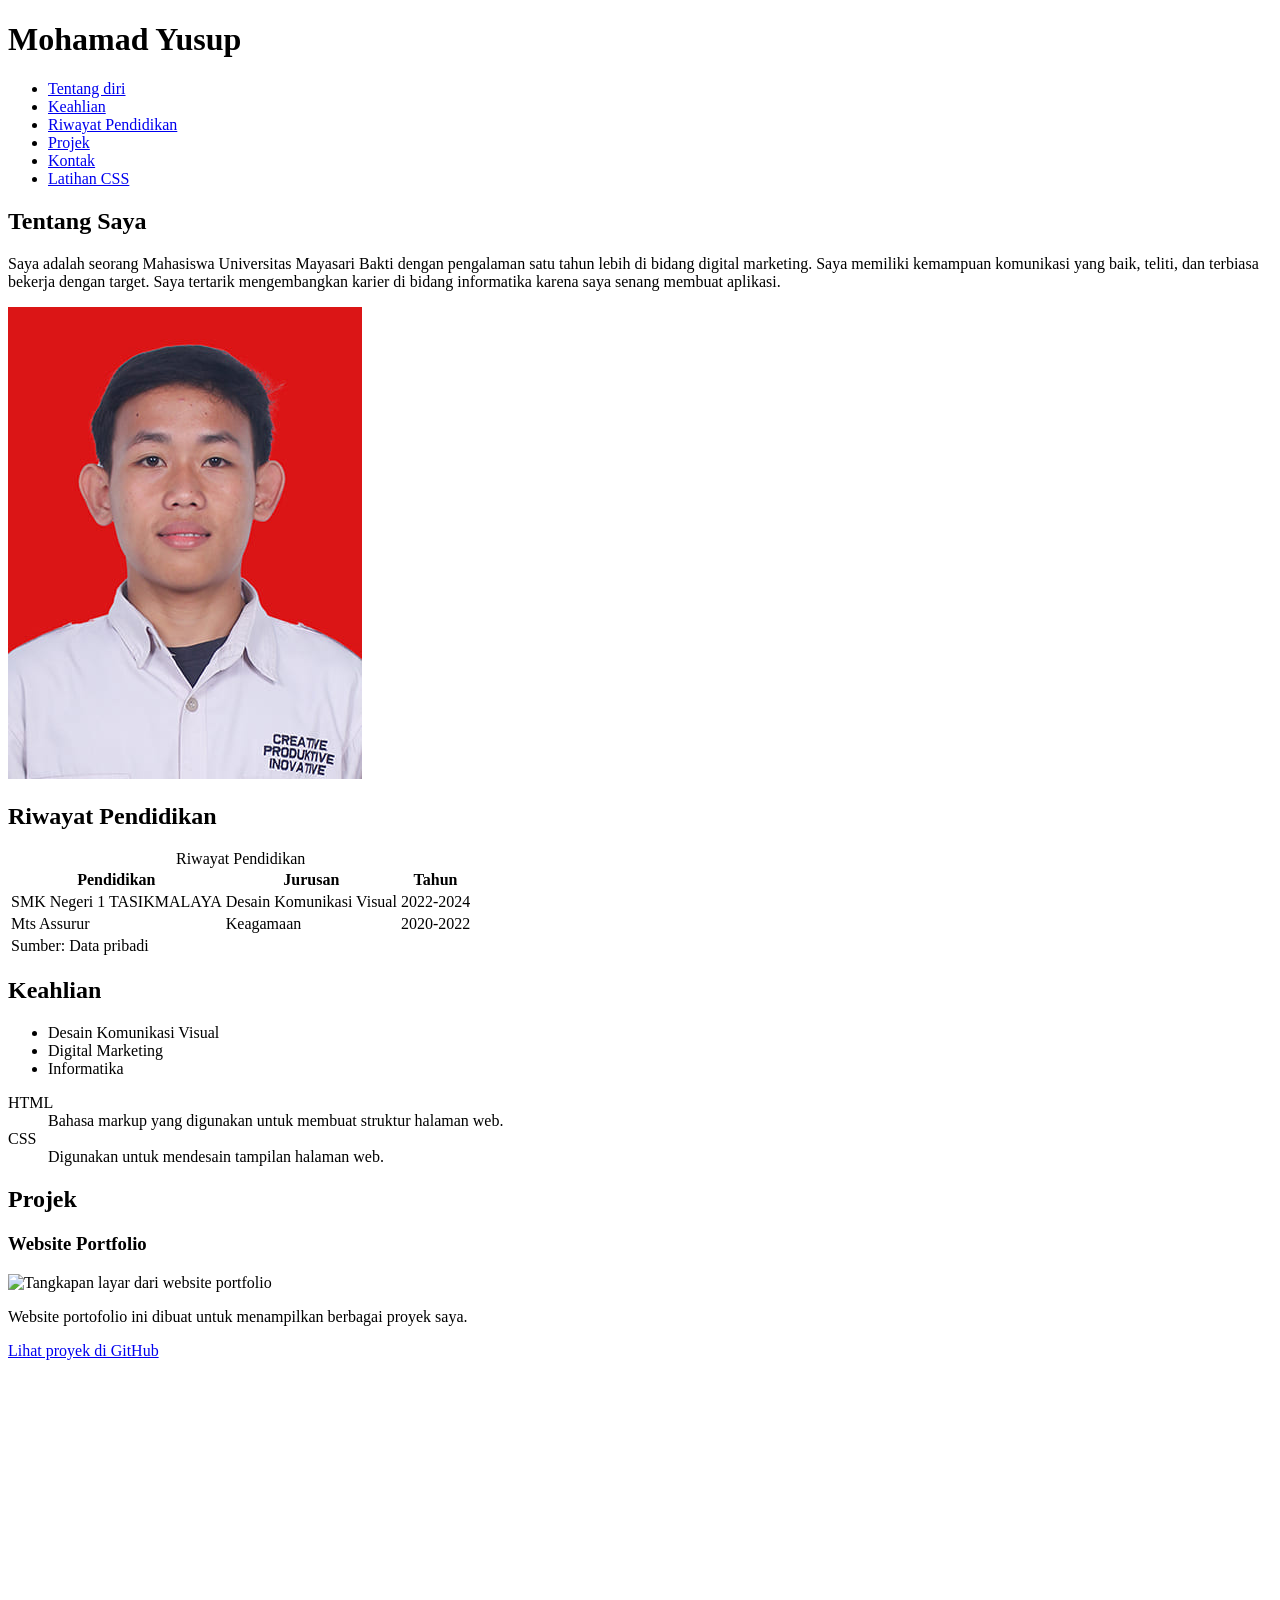
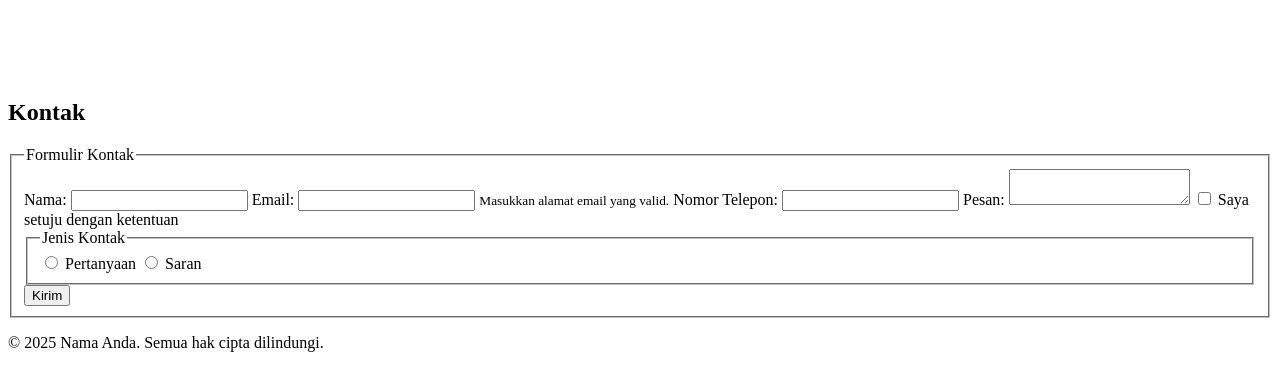
==== index.html @ a445a1a9 "Add files via upload" ====
<!DOCTYPE html>
<html lang="id">
<head>
    <meta charset="UTF-8">
    <meta name="description" content="Portofolio pribadi, contoh karya, keterampilan, dan pengalaman saya.">
    <meta name="viewport" content="width=device-width, initial-scale=1.0">
    <meta property="og:title" content="Portofolio: Nama Anda">
    <meta property="og:image" content="lokasi-foto.jpg">
    <title>Portofolio - Nama Anda</title>
     
</head>
<body>
<link rel="stylesheet" href="./CSS/style.css">
<header>
    <h1>Mohamad Yusup</h1>
    <nav>
        <ul>
            <li><a href="#about">Tentang diri</a></li>
            <li><a href="#skills">Keahlian</a></li>
            <li><a href="#education">Riwayat Pendidikan</a></li>
            <li><a href="#projects">Projek</a></li>
            <li><a href="#contact">Kontak</a></li>
            <li><a href="Lat_css.html">Latihan CSS</a></li>
        </ul>
    </nav>
</header>

<main>

    <!-- Tentang Saya -->
    <section id="about">
        <h2>Tentang Saya</h2>
        <p>Saya adalah seorang Mahasiswa Universitas Mayasari Bakti dengan pengalaman satu tahun lebih di bidang digital marketing. Saya memiliki kemampuan komunikasi yang baik, teliti, dan terbiasa bekerja dengan target. Saya tertarik mengembangkan karier di bidang informatika karena saya senang membuat aplikasi.</p>
        <img src="/17.M YUSUP (1).jpg" alt="Foto diri saya" />
    </section>

    <!-- Riwayat Pendidikan -->
    <section id="education">
        <h2>Riwayat Pendidikan</h2>
        <table>
            <caption>Riwayat Pendidikan</caption>
            <thead>
                <tr>
                    <th>Pendidikan</th>
                    <th>Jurusan</th>
                    <th>Tahun</th>
                </tr>
            </thead>
            <tbody>
                <tr>
                    <td>SMK Negeri 1 TASIKMALAYA</td>
                    <td>Desain Komunikasi Visual</td>
                    <td>2022-2024</td>
                </tr>
                <tr>
                    <td>Mts Assurur</td>
                    <td>Keagamaan</td>
                    <td>2020-2022</td>
                </tr>
            </tbody>
            <tfoot>
                <tr>
                    <td colspan="3">Sumber: Data pribadi</td>
                </tr>
            </tfoot>
        </table>
    </section>

    <!-- Keahlian -->
    <section id="skills">
        <h2>Keahlian</h2>
        <ul>
            <li>Desain Komunikasi Visual</li>
            <li>Digital Marketing</li>
            <li>Informatika</li>
        </ul>
        <dl>
            <dt>HTML</dt>
            <dd>Bahasa markup yang digunakan untuk membuat struktur halaman web.</dd>
            <dt>CSS</dt>
            <dd>Digunakan untuk mendesain tampilan halaman web.</dd>
        </dl>
    </section>

    <!-- Projek -->
    <section id="projects">
        <h2>Projek</h2>
        <article>
            <h3>Website Portfolio</h3>
            <img src="project-image.jpg" alt="Tangkapan layar dari website portfolio" />
            <p>Website portofolio ini dibuat untuk menampilkan berbagai proyek saya.</p>
            <a href="https://github.com/username/project" target="_blank">Lihat proyek di GitHub</a>
        </article>

        <iframe 
        width="560" 
        height="315" 
        src="https://www.youtube.com/embed/12wglbXOnyI"
        title="Video Tutorial 2"
        frameborder="0" 
        allow="accelerometer; autoplay; clipboard-write; encrypted-media; gyroscope; picture-in-picture; web-share"
        referrerpolicy="strict-origin-when-cross-origin"
        allowfullscreen>
    </iframe>

</article>
    </section>

    <!-- Form Kontak -->
    <section id="contact">
        <h2>Kontak</h2>
        <form action="submit_form.php" method="POST">
            <fieldset>
                <legend>Formulir Kontak</legend>
                <label for="name">Nama:</label>
                <input type="text" id="name" name="name" required minlength="3" maxlength="50" aria-label="Nama lengkap Anda">

                <label for="email">Email:</label>
                <input type="email" id="email" name="email" required aria-describedby="emailHelp">
                <small id="emailHelp">Masukkan alamat email yang valid.</small>

                <label for="phone">Nomor Telepon:</label>
                <input type="tel" id="phone" name="phone" required>

                <label for="message">Pesan:</label>
                <textarea id="message" name="message" required minlength="10" maxlength="500"></textarea>

                <label for="agree">
                    <input type="checkbox" id="agree" name="agree" required> Saya setuju dengan ketentuan
                </label>

                <fieldset>
                    <legend>Jenis Kontak</legend>
                    <label for="question">
                        <input type="radio" id="question" name="contactType" value="question" required> Pertanyaan
                    </label>
                    <label for="suggestion">
                        <input type="radio" id="suggestion" name="contactType" value="suggestion"> Saran
                    </label>
                </fieldset>

                <button type="submit">Kirim</button>
            </fieldset>
        </form>
    </section>

</main>

<footer>
    <p>&copy; 2025 Nama Anda. Semua hak cipta dilindungi.</p>
</footer>

</body>
</html>
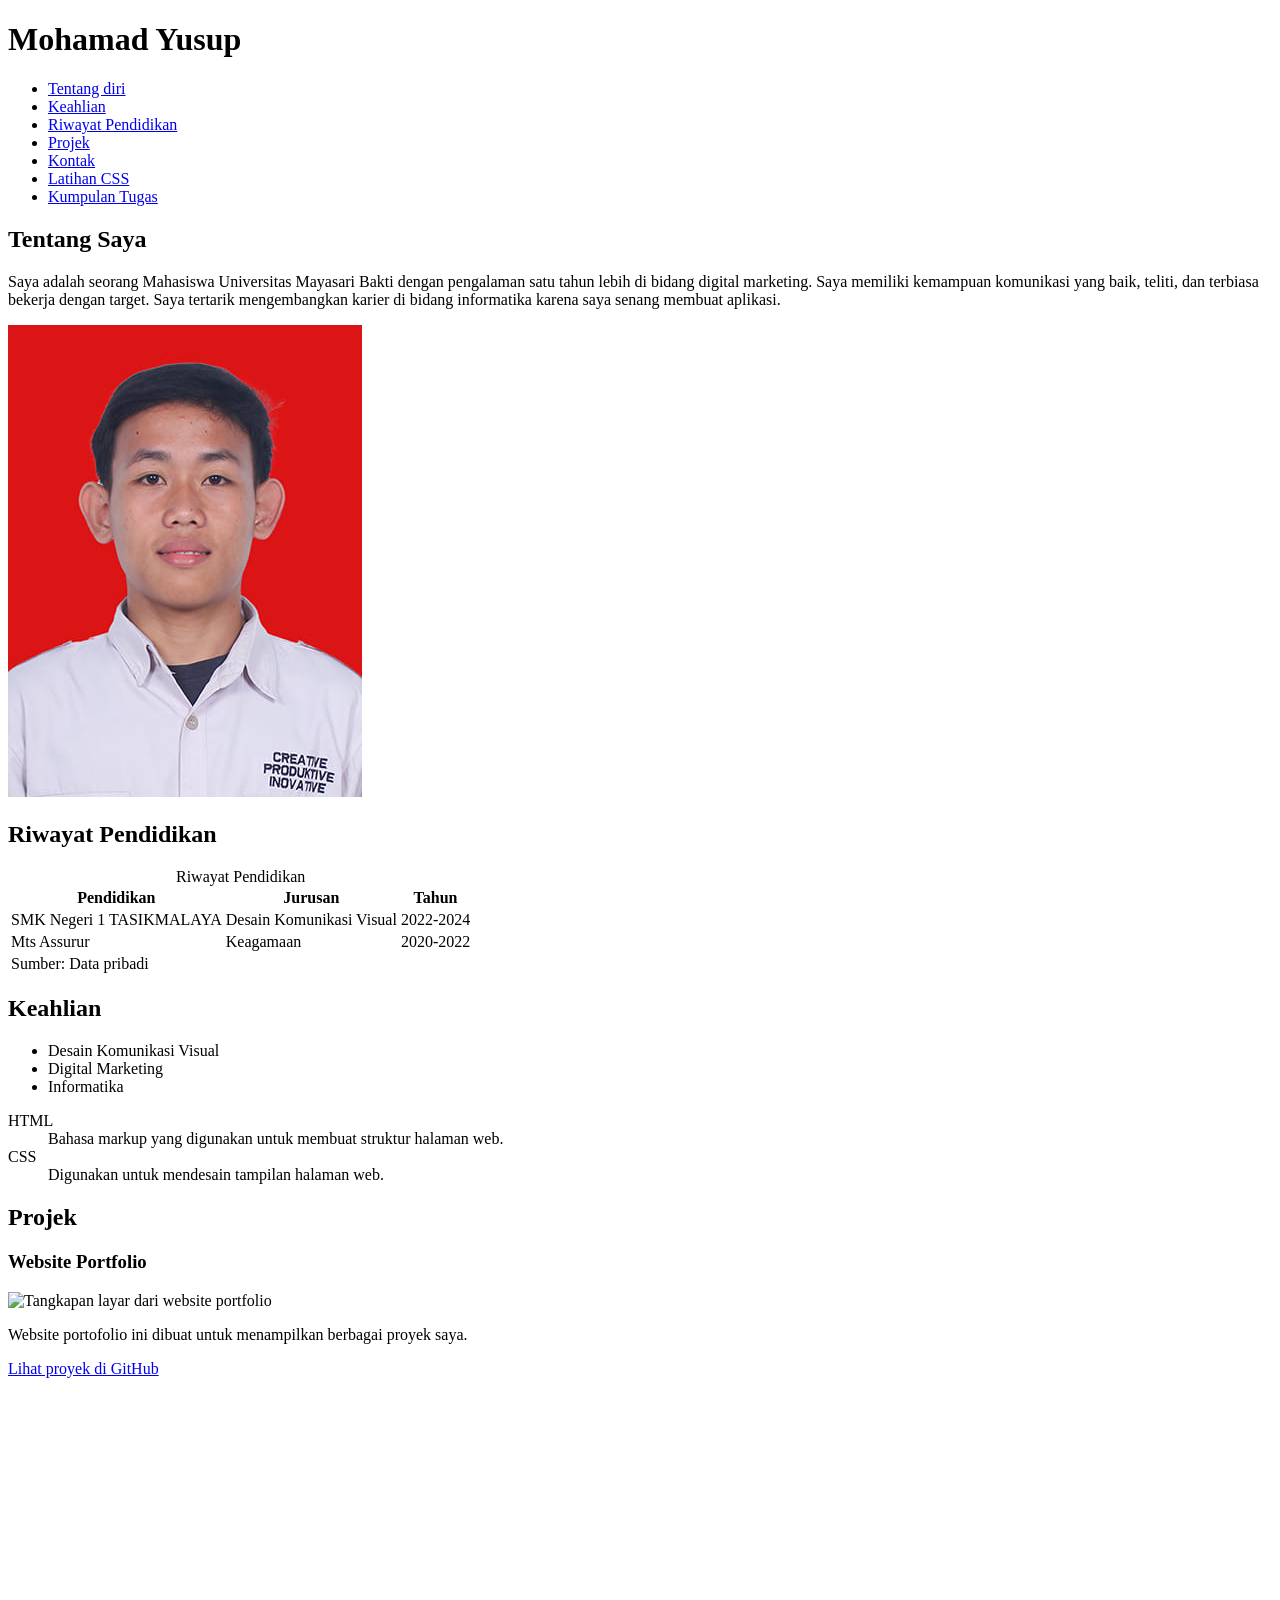
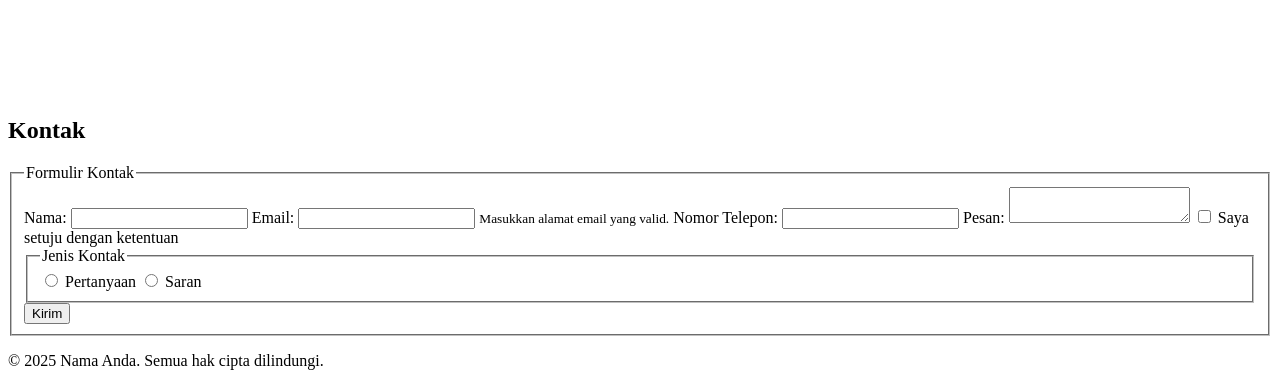
==== commit 9c1218ec: "Update index.html" ====
--- a/index.html
+++ b/index.html
@@ -21,6 +21,7 @@
             <li><a href="#projects">Projek</a></li>
             <li><a href="#contact">Kontak</a></li>
             <li><a href="Lat_css.html">Latihan CSS</a></li>
+               <li><a href="lat_css.html">Kumpulan Tugas</a></li>
         </ul>
     </nav>
 </header>
@@ -152,3 +153,4 @@
 
 </body>
 </html>
+
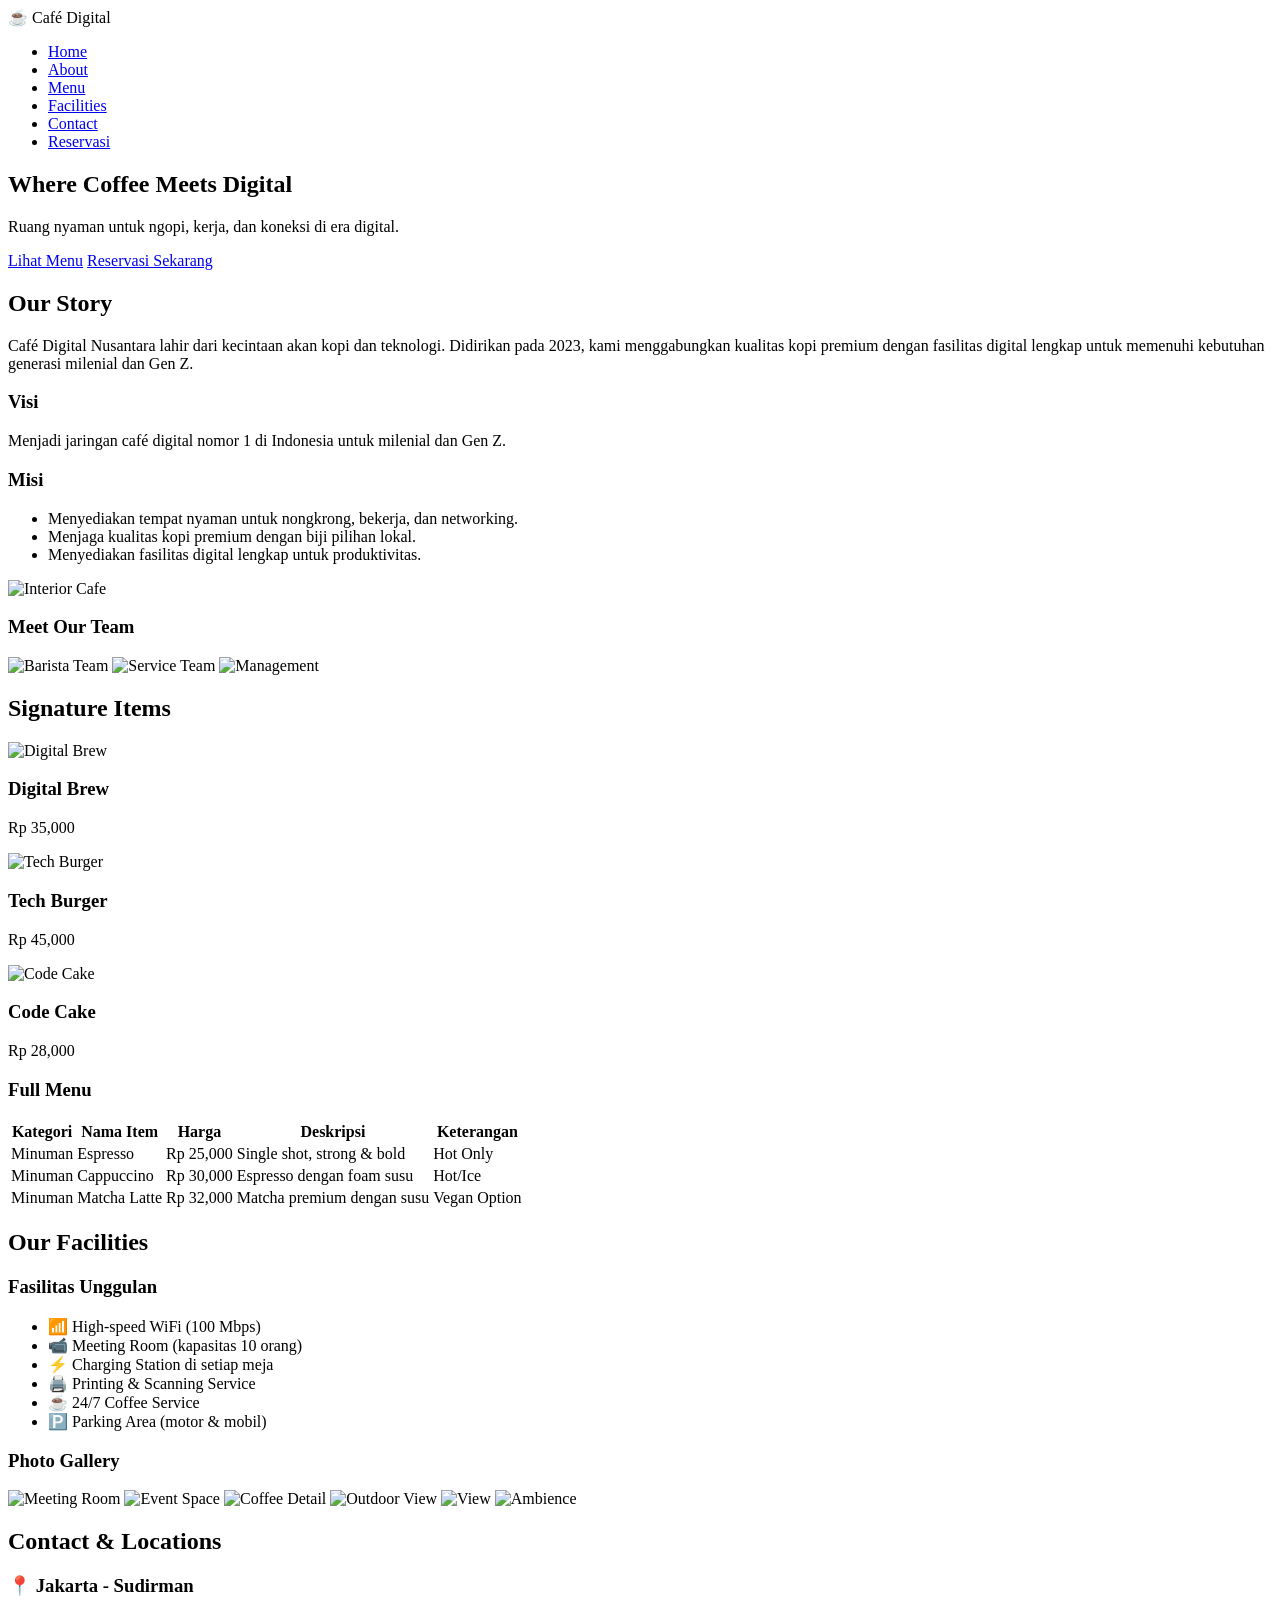
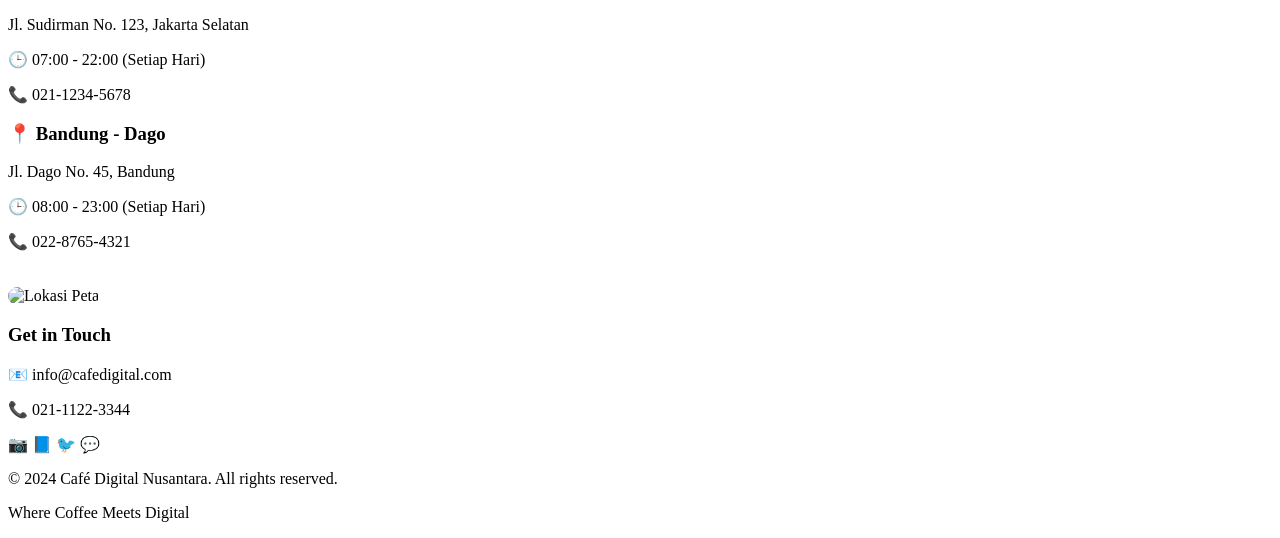
==== commit 1e9a8e31: "Add files via upload" ====
--- a/index.html
+++ b/index.html
@@ -2,155 +2,205 @@
 <html lang="id">
 <head>
     <meta charset="UTF-8">
-    <meta name="description" content="Portofolio pribadi, contoh karya, keterampilan, dan pengalaman saya.">
     <meta name="viewport" content="width=device-width, initial-scale=1.0">
-    <meta property="og:title" content="Portofolio: Nama Anda">
-    <meta property="og:image" content="lokasi-foto.jpg">
-    <title>Portofolio - Nama Anda</title>
-     
+    <title>Café Digital Nusantara</title>
+    <link rel="stylesheet" href="style.css">
+    <link href="https://fonts.googleapis.com/css2?family=Poppins:wght@300;400;600;700&display=swap" rel="stylesheet">
 </head>
 <body>
-<link rel="stylesheet" href="./CSS/style.css">
-<header>
-    <h1>Mohamad Yusup</h1>
+
     <nav>
-        <ul>
-            <li><a href="#about">Tentang diri</a></li>
-            <li><a href="#skills">Keahlian</a></li>
-            <li><a href="#education">Riwayat Pendidikan</a></li>
-            <li><a href="#projects">Projek</a></li>
-            <li><a href="#contact">Kontak</a></li>
-            <li><a href="Lat_css.html">Latihan CSS</a></li>
-               <li><a href="lat_css.html">Kumpulan Tugas</a></li>
+        <div class="logo">☕ Café Digital</div>
+        <ul class="nav-links">
+            <li><a href="#home">Home</a></li>
+            <li><a href="#about">About</a></li>
+            <li><a href="#menu">Menu</a></li>
+            <li><a href="#facilities">Facilities</a></li>
+            <li><a href="#contact">Contact</a></li>
+            <li><a href="reservation.html" class="btn-reservasi">Reservasi</a></li>
         </ul>
     </nav>
-</header>
-
-<main>
-
-    <!-- Tentang Saya -->
-    <section id="about">
-        <h2>Tentang Saya</h2>
-        <p>Saya adalah seorang Mahasiswa Universitas Mayasari Bakti dengan pengalaman satu tahun lebih di bidang digital marketing. Saya memiliki kemampuan komunikasi yang baik, teliti, dan terbiasa bekerja dengan target. Saya tertarik mengembangkan karier di bidang informatika karena saya senang membuat aplikasi.</p>
-        <img src="/17.M YUSUP (1).jpg" alt="Foto diri saya" />
-    </section>
-
-    <!-- Riwayat Pendidikan -->
-    <section id="education">
-        <h2>Riwayat Pendidikan</h2>
-        <table>
-            <caption>Riwayat Pendidikan</caption>
-            <thead>
-                <tr>
-                    <th>Pendidikan</th>
-                    <th>Jurusan</th>
-                    <th>Tahun</th>
-                </tr>
-            </thead>
-            <tbody>
-                <tr>
-                    <td>SMK Negeri 1 TASIKMALAYA</td>
-                    <td>Desain Komunikasi Visual</td>
-                    <td>2022-2024</td>
-                </tr>
-                <tr>
-                    <td>Mts Assurur</td>
-                    <td>Keagamaan</td>
-                    <td>2020-2022</td>
-                </tr>
-            </tbody>
-            <tfoot>
-                <tr>
-                    <td colspan="3">Sumber: Data pribadi</td>
-                </tr>
-            </tfoot>
-        </table>
-    </section>
-
-    <!-- Keahlian -->
-    <section id="skills">
-        <h2>Keahlian</h2>
-        <ul>
-            <li>Desain Komunikasi Visual</li>
-            <li>Digital Marketing</li>
-            <li>Informatika</li>
-        </ul>
-        <dl>
-            <dt>HTML</dt>
-            <dd>Bahasa markup yang digunakan untuk membuat struktur halaman web.</dd>
-            <dt>CSS</dt>
-            <dd>Digunakan untuk mendesain tampilan halaman web.</dd>
-        </dl>
-    </section>
-
-    <!-- Projek -->
-    <section id="projects">
-        <h2>Projek</h2>
-        <article>
-            <h3>Website Portfolio</h3>
-            <img src="project-image.jpg" alt="Tangkapan layar dari website portfolio" />
-            <p>Website portofolio ini dibuat untuk menampilkan berbagai proyek saya.</p>
-            <a href="https://github.com/username/project" target="_blank">Lihat proyek di GitHub</a>
-        </article>
-
-        <iframe 
-        width="560" 
-        height="315" 
-        src="https://www.youtube.com/embed/12wglbXOnyI"
-        title="Video Tutorial 2"
-        frameborder="0" 
-        allow="accelerometer; autoplay; clipboard-write; encrypted-media; gyroscope; picture-in-picture; web-share"
-        referrerpolicy="strict-origin-when-cross-origin"
-        allowfullscreen>
-    </iframe>
-
-</article>
-    </section>
-
-    <!-- Form Kontak -->
-    <section id="contact">
-        <h2>Kontak</h2>
-        <form action="submit_form.php" method="POST">
-            <fieldset>
-                <legend>Formulir Kontak</legend>
-                <label for="name">Nama:</label>
-                <input type="text" id="name" name="name" required minlength="3" maxlength="50" aria-label="Nama lengkap Anda">
-
-                <label for="email">Email:</label>
-                <input type="email" id="email" name="email" required aria-describedby="emailHelp">
-                <small id="emailHelp">Masukkan alamat email yang valid.</small>
-
-                <label for="phone">Nomor Telepon:</label>
-                <input type="tel" id="phone" name="phone" required>
-
-                <label for="message">Pesan:</label>
-                <textarea id="message" name="message" required minlength="10" maxlength="500"></textarea>
-
-                <label for="agree">
-                    <input type="checkbox" id="agree" name="agree" required> Saya setuju dengan ketentuan
-                </label>
-
-                <fieldset>
-                    <legend>Jenis Kontak</legend>
-                    <label for="question">
-                        <input type="radio" id="question" name="contactType" value="question" required> Pertanyaan
-                    </label>
-                    <label for="suggestion">
-                        <input type="radio" id="suggestion" name="contactType" value="suggestion"> Saran
-                    </label>
-                </fieldset>
-
-                <button type="submit">Kirim</button>
-            </fieldset>
-        </form>
-    </section>
-
-</main>
-
-<footer>
-    <p>&copy; 2025 Nama Anda. Semua hak cipta dilindungi.</p>
-</footer>
+
+    <section id="home" class="hero">
+        <div class="hero-content">
+            <h1>Where Coffee Meets Digital</h1>
+            <p>Ruang nyaman untuk ngopi, kerja, dan koneksi di era digital.</p>
+            <a href="#menu" class="btn-primary">Lihat Menu</a>
+            <a href="reservation.html" class="btn-secondary">Reservasi Sekarang</a>
+        </div>
+    </section>
+
+   <section id="about" class="container">
+        <div class="about-grid">
+            <div class="about-text">
+                <h2 class="text-left-title">Our Story</h2> <p>Café Digital Nusantara lahir dari kecintaan akan kopi dan teknologi. Didirikan pada 2023, kami menggabungkan kualitas kopi premium dengan fasilitas digital lengkap untuk memenuhi kebutuhan generasi milenial dan Gen Z.</p>
+
+                <div class="visi-misi">
+                   <div class="card-vm">
+                        <h3>Visi</h3>
+                        <p>Menjadi jaringan café digital nomor 1 di Indonesia untuk milenial dan Gen Z.</p>
+                    </div>
+                    <div class="card-vm">
+                        <h3>Misi</h3>
+                        <ul>
+                            <li>Menyediakan tempat nyaman untuk nongkrong, bekerja, dan networking.</li>
+                            <li>Menjaga kualitas kopi premium dengan biji pilihan lokal.</li>
+                            <li>Menyediakan fasilitas digital lengkap untuk produktivitas.</li>
+                        </ul>
+                    </div>
+                </div>
+            </div>
+            <div class="about-img">
+                <img src="/assets/G2.jpg" alt="Interior Cafe">
+            </div>
+        </div>
+        
+        <div class="team-section">
+            <h3>Meet Our Team</h3>
+            <div class="gallery-grid">
+                 <img src="/assets/G5.jpg" alt="Barista Team">
+                <img src="/assets/G6.jpg" alt="Service Team">
+                <img src="/assets/G4.jpg" alt="Management">
+            </div>
+        </div>
+    </section>
+
+    <section id="menu" class="bg-light">
+        <div class="container">
+            <h2 class="section-title">Signature Items</h2>
+            <div class="signature-grid">
+                <div class="menu-card">
+                    <img src="/assets/Digital Brew.jpg" alt="Digital Brew">
+                    <div class="menu-info">
+                        <h3>Digital Brew</h3>
+                        <p class="price">Rp 35,000</p>
+                    </div>
+                </div>
+                <div class="menu-card">
+                    <img src="/assets/tech Burger.jpg" alt="Tech Burger">
+                    <div class="menu-info">
+                        <h3>Tech Burger</h3>
+                        <p class="price">Rp 45,000</p>
+                    </div>
+                </div>
+                <div class="menu-card">
+                    <img src="/assets/Code Cake.jpg" alt="Code Cake">
+                    <div class="menu-info">
+                        <h3>Code Cake</h3>
+                        <p class="price">Rp 28,000</p>
+                    </div>
+                </div>
+            </div>
+
+            <h3 class="subsection-title">Full Menu</h3>
+            <div class="table-responsive">
+                <table class="menu-table">
+                    <thead>
+                        <tr>
+                            <th>Kategori</th>
+                            <th>Nama Item</th>
+                            <th>Harga</th>
+                            <th>Deskripsi</th>
+                            <th>Keterangan</th>
+                        </tr>
+                    </thead>
+                    <tbody>
+                        <tr>
+                            <td>Minuman</td>
+                            <td>Espresso</td>
+                            <td>Rp 25,000</td>
+                            <td>Single shot, strong & bold</td>
+                            <td>Hot Only</td>
+                        </tr>
+                        <tr>
+                            <td>Minuman</td>
+                            <td>Cappuccino</td>
+                            <td>Rp 30,000</td>
+                            <td>Espresso dengan foam susu</td>
+                            <td>Hot/Ice</td>
+                        </tr>
+                        <tr>
+                            <td>Minuman</td>
+                            <td>Matcha Latte</td>
+                            <td>Rp 32,000</td>
+                            <td>Matcha premium dengan susu</td>
+                            <td>Vegan Option</td>
+                        </tr>
+                    </tbody>
+                </table>
+            </div>
+        </div>
+    </section>
+
+    <section id="facilities" class="container">
+        <h2 class="section-title">Our Facilities</h2>
+        <div class="about-grid">
+            <div class="facilities-list">
+                <h3>Fasilitas Unggulan</h3>
+                <ul>
+                    <li>📶 High-speed WiFi (100 Mbps)</li>
+                    <li>📹 Meeting Room (kapasitas 10 orang)</li>
+                    <li>⚡ Charging Station di setiap meja</li>
+                    <li>🖨️ Printing & Scanning Service</li>
+                    <li>☕ 24/7 Coffee Service</li>
+                    <li>🅿️ Parking Area (motor & mobil)</li>
+                </ul>
+            </div>
+            <div class="facilities-gallery">
+                <h3>Photo Gallery</h3>
+                <div class="gallery-grid">
+                    <img src="/assets/G3.jpg" alt="Meeting Room">
+                    <img src="/assets/G7.jpg" alt="Event Space">
+                    <img src="/assets/G5.jpg" alt="Coffee Detail">
+                    <img src="/assets/G6.jpg" alt="Outdoor View">
+                    <img src="/assets/G4.jpg" alt="View">
+                    <img src="/assets/G2.jpg" alt="Ambience">
+                </div>
+            </div>
+        </div>
+    </section>
+
+    <section id="contact" class="bg-light">
+        <div class="container">
+            <h2 class="section-title">Contact & Locations</h2>
+            
+            <div class="locations-grid">
+                <div class="location-card">
+                    <h3>📍 Jakarta - Sudirman</h3>
+                    <p>Jl. Sudirman No. 123, Jakarta Selatan</p>
+                    <p>🕒 07:00 - 22:00 (Setiap Hari)</p>
+                    <p>📞 021-1234-5678</p>
+                </div>
+                <div class="location-card">
+                    <h3>📍 Bandung - Dago</h3>
+                    <p>Jl. Dago No. 45, Bandung</p>
+                    <p>🕒 08:00 - 23:00 (Setiap Hari)</p>
+                    <p>📞 022-8765-4321</p>
+                </div>
+            </div>
+
+            <div class="map-container">
+                <img src="/assets/Maps.jpg" alt="Lokasi Peta" style="width:100%; border-radius: 10px; margin-top: 20px;">
+            </div>
+        </div>
+    </section>
+
+    <footer>
+        <div class="container footer-content">
+            <div class="contact-info">
+                <h3>Get in Touch</h3>
+                <p>📧 info@cafedigital.com</p>
+                <p>📞 021-1122-3344</p>
+            </div>
+            <div class="socials">
+                <span>📷</span> <span>📘</span> <span>🐦</span> <span>💬</span>
+            </div>
+            <div class="copyright">
+                <p>© 2024 Café Digital Nusantara. All rights reserved.</p>
+                <p>Where Coffee Meets Digital</p>
+            </div>
+        </div>
+    </footer>
 
 </body>
-</html>
-
+</html>
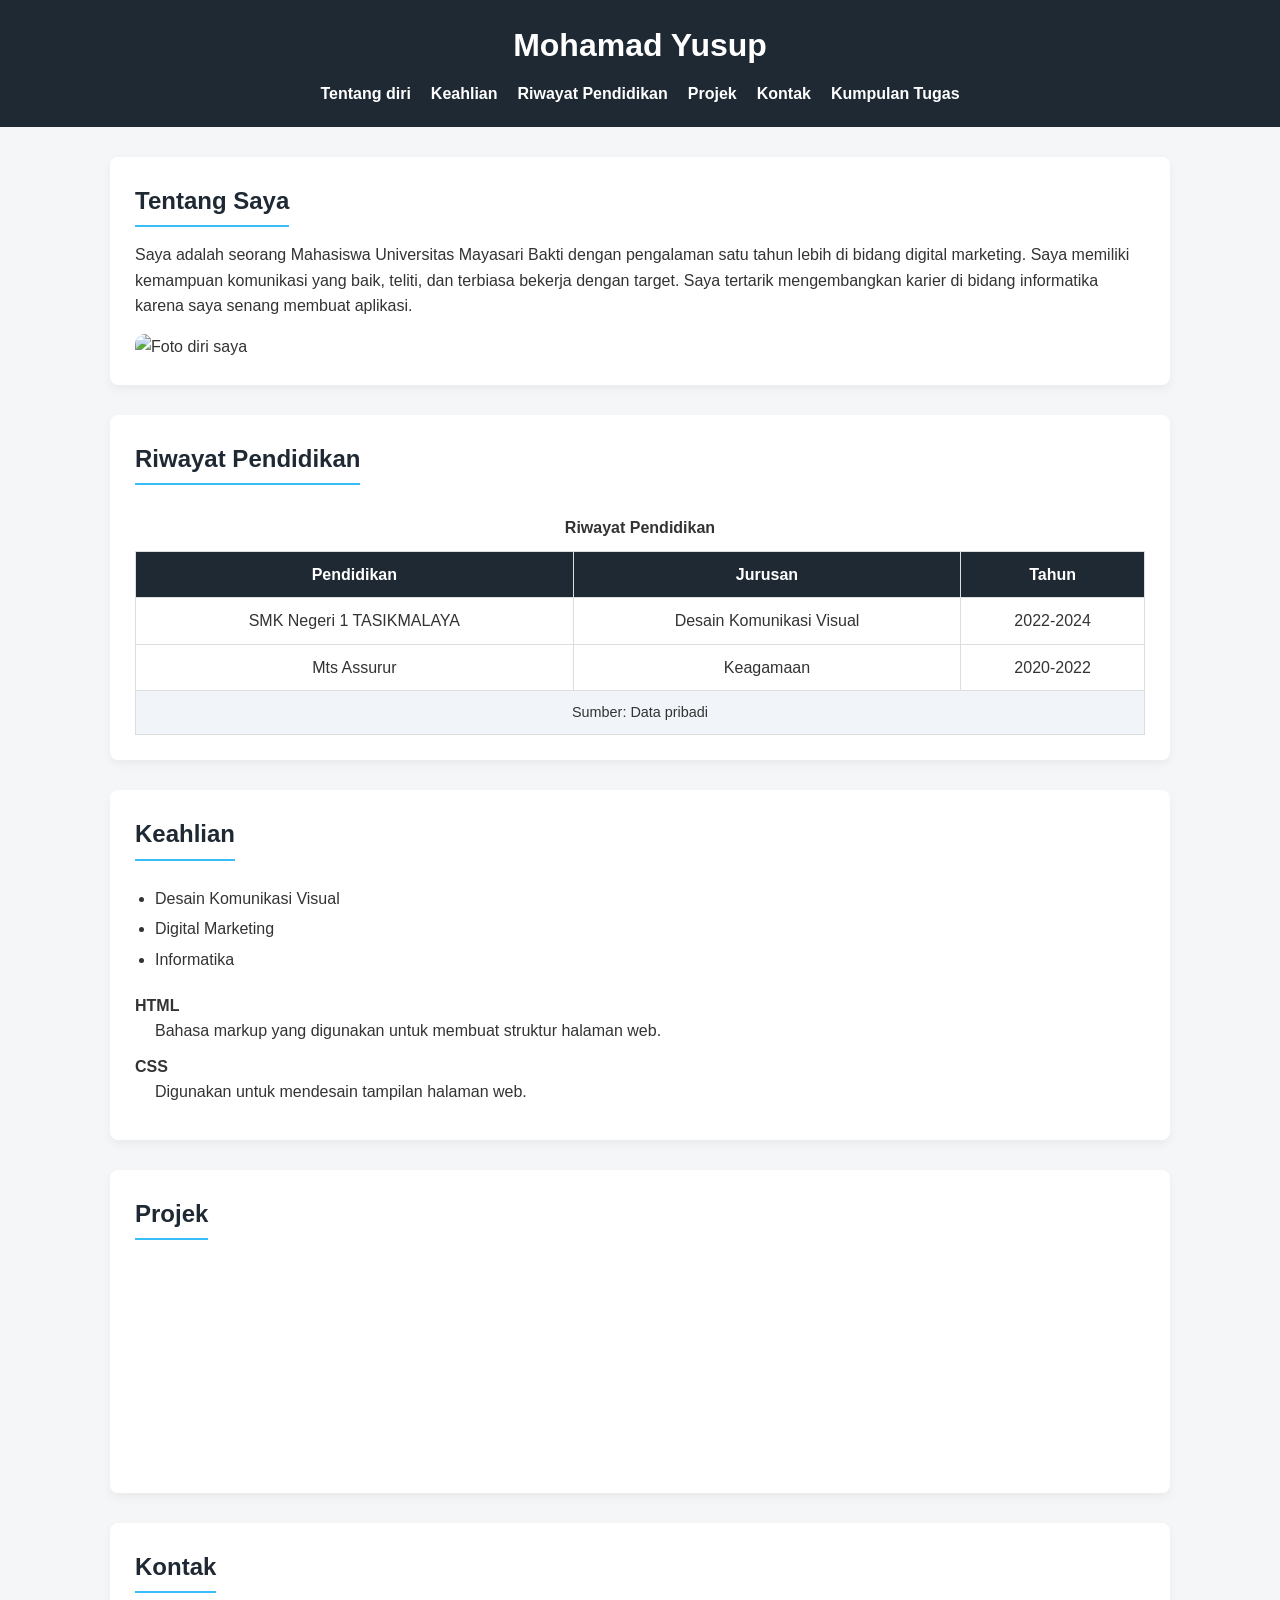
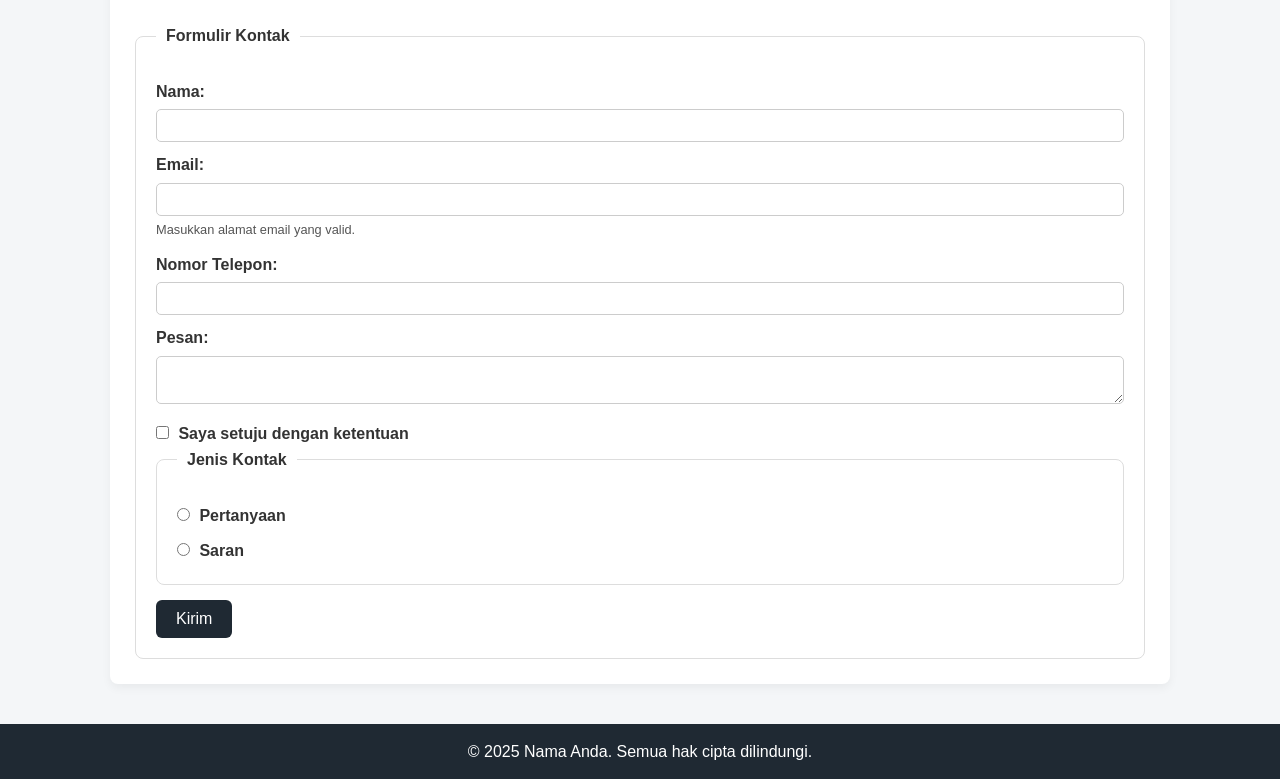
==== commit 86eb5876: "Add files via upload" ====
--- a/index.html
+++ b/index.html
@@ -2,205 +2,152 @@
 <html lang="id">
 <head>
     <meta charset="UTF-8">
+    <meta name="description" content="Portofolio pribadi, contoh karya, keterampilan, dan pengalaman saya.">
     <meta name="viewport" content="width=device-width, initial-scale=1.0">
-    <title>Café Digital Nusantara</title>
-    <link rel="stylesheet" href="style.css">
-    <link href="https://fonts.googleapis.com/css2?family=Poppins:wght@300;400;600;700&display=swap" rel="stylesheet">
+    <meta property="og:title" content="Portofolio: Nama Anda">
+    <meta property="og:image" content="lokasi-foto.jpg">
+    <title>Portofolio - Nama Anda</title>
+     
 </head>
 <body>
-
+<link rel="stylesheet" href="/stylecss2.css">
+<header>
+    <h1>Mohamad Yusup</h1>
     <nav>
-        <div class="logo">☕ Café Digital</div>
-        <ul class="nav-links">
-            <li><a href="#home">Home</a></li>
-            <li><a href="#about">About</a></li>
-            <li><a href="#menu">Menu</a></li>
-            <li><a href="#facilities">Facilities</a></li>
-            <li><a href="#contact">Contact</a></li>
-            <li><a href="reservation.html" class="btn-reservasi">Reservasi</a></li>
+        <ul>
+            <li><a href="#about">Tentang diri</a></li>
+            <li><a href="#skills">Keahlian</a></li>
+            <li><a href="#education">Riwayat Pendidikan</a></li>
+            <li><a href="#projects">Projek</a></li>
+            <li><a href="#contact">Kontak</a></li>
+            <li><a href="lat_css.html">Kumpulan Tugas</a></li>
         </ul>
     </nav>
+</header>
 
-    <section id="home" class="hero">
-        <div class="hero-content">
-            <h1>Where Coffee Meets Digital</h1>
-            <p>Ruang nyaman untuk ngopi, kerja, dan koneksi di era digital.</p>
-            <a href="#menu" class="btn-primary">Lihat Menu</a>
-            <a href="reservation.html" class="btn-secondary">Reservasi Sekarang</a>
-        </div>
+<main>
+
+    <!-- Tentang Saya -->
+    <section id="about">
+        <h2>Tentang Saya</h2>
+        <p>Saya adalah seorang Mahasiswa Universitas Mayasari Bakti dengan pengalaman satu tahun lebih di bidang digital marketing. Saya memiliki kemampuan komunikasi yang baik, teliti, dan terbiasa bekerja dengan target. Saya tertarik mengembangkan karier di bidang informatika karena saya senang membuat aplikasi.</p>
+        <img src="images/yusup.jpg" alt="Foto diri saya" />
     </section>
 
-   <section id="about" class="container">
-        <div class="about-grid">
-            <div class="about-text">
-                <h2 class="text-left-title">Our Story</h2> <p>Café Digital Nusantara lahir dari kecintaan akan kopi dan teknologi. Didirikan pada 2023, kami menggabungkan kualitas kopi premium dengan fasilitas digital lengkap untuk memenuhi kebutuhan generasi milenial dan Gen Z.</p>
-
-                <div class="visi-misi">
-                   <div class="card-vm">
-                        <h3>Visi</h3>
-                        <p>Menjadi jaringan café digital nomor 1 di Indonesia untuk milenial dan Gen Z.</p>
-                    </div>
-                    <div class="card-vm">
-                        <h3>Misi</h3>
-                        <ul>
-                            <li>Menyediakan tempat nyaman untuk nongkrong, bekerja, dan networking.</li>
-                            <li>Menjaga kualitas kopi premium dengan biji pilihan lokal.</li>
-                            <li>Menyediakan fasilitas digital lengkap untuk produktivitas.</li>
-                        </ul>
-                    </div>
-                </div>
-            </div>
-            <div class="about-img">
-                <img src="/assets/G2.jpg" alt="Interior Cafe">
-            </div>
-        </div>
-        
-        <div class="team-section">
-            <h3>Meet Our Team</h3>
-            <div class="gallery-grid">
-                 <img src="/assets/G5.jpg" alt="Barista Team">
-                <img src="/assets/G6.jpg" alt="Service Team">
-                <img src="/assets/G4.jpg" alt="Management">
-            </div>
-        </div>
+    <!-- Riwayat Pendidikan -->
+    <section id="education">
+        <h2>Riwayat Pendidikan</h2>
+        <table>
+            <caption>Riwayat Pendidikan</caption>
+            <thead>
+                <tr>
+                    <th>Pendidikan</th>
+                    <th>Jurusan</th>
+                    <th>Tahun</th>
+                </tr>
+            </thead>
+            <tbody>
+                <tr>
+                    <td>SMK Negeri 1 TASIKMALAYA</td>
+                    <td>Desain Komunikasi Visual</td>
+                    <td>2022-2024</td>
+                </tr>
+                <tr>
+                    <td>Mts Assurur</td>
+                    <td>Keagamaan</td>
+                    <td>2020-2022</td>
+                </tr>
+            </tbody>
+            <tfoot>
+                <tr>
+                    <td colspan="3">Sumber: Data pribadi</td>
+                </tr>
+            </tfoot>
+        </table>
     </section>
 
-    <section id="menu" class="bg-light">
-        <div class="container">
-            <h2 class="section-title">Signature Items</h2>
-            <div class="signature-grid">
-                <div class="menu-card">
-                    <img src="/assets/Digital Brew.jpg" alt="Digital Brew">
-                    <div class="menu-info">
-                        <h3>Digital Brew</h3>
-                        <p class="price">Rp 35,000</p>
-                    </div>
-                </div>
-                <div class="menu-card">
-                    <img src="/assets/tech Burger.jpg" alt="Tech Burger">
-                    <div class="menu-info">
-                        <h3>Tech Burger</h3>
-                        <p class="price">Rp 45,000</p>
-                    </div>
-                </div>
-                <div class="menu-card">
-                    <img src="/assets/Code Cake.jpg" alt="Code Cake">
-                    <div class="menu-info">
-                        <h3>Code Cake</h3>
-                        <p class="price">Rp 28,000</p>
-                    </div>
-                </div>
-            </div>
-
-            <h3 class="subsection-title">Full Menu</h3>
-            <div class="table-responsive">
-                <table class="menu-table">
-                    <thead>
-                        <tr>
-                            <th>Kategori</th>
-                            <th>Nama Item</th>
-                            <th>Harga</th>
-                            <th>Deskripsi</th>
-                            <th>Keterangan</th>
-                        </tr>
-                    </thead>
-                    <tbody>
-                        <tr>
-                            <td>Minuman</td>
-                            <td>Espresso</td>
-                            <td>Rp 25,000</td>
-                            <td>Single shot, strong & bold</td>
-                            <td>Hot Only</td>
-                        </tr>
-                        <tr>
-                            <td>Minuman</td>
-                            <td>Cappuccino</td>
-                            <td>Rp 30,000</td>
-                            <td>Espresso dengan foam susu</td>
-                            <td>Hot/Ice</td>
-                        </tr>
-                        <tr>
-                            <td>Minuman</td>
-                            <td>Matcha Latte</td>
-                            <td>Rp 32,000</td>
-                            <td>Matcha premium dengan susu</td>
-                            <td>Vegan Option</td>
-                        </tr>
-                    </tbody>
-                </table>
-            </div>
-        </div>
+    <!-- Keahlian -->
+    <section id="skills">
+        <h2>Keahlian</h2>
+        <ul>
+            <li>Desain Komunikasi Visual</li>
+            <li>Digital Marketing</li>
+            <li>Informatika</li>
+        </ul>
+        <dl>
+            <dt>HTML</dt>
+            <dd>Bahasa markup yang digunakan untuk membuat struktur halaman web.</dd>
+            <dt>CSS</dt>
+            <dd>Digunakan untuk mendesain tampilan halaman web.</dd>
+        </dl>
     </section>
 
-    <section id="facilities" class="container">
-        <h2 class="section-title">Our Facilities</h2>
-        <div class="about-grid">
-            <div class="facilities-list">
-                <h3>Fasilitas Unggulan</h3>
-                <ul>
-                    <li>📶 High-speed WiFi (100 Mbps)</li>
-                    <li>📹 Meeting Room (kapasitas 10 orang)</li>
-                    <li>⚡ Charging Station di setiap meja</li>
-                    <li>🖨️ Printing & Scanning Service</li>
-                    <li>☕ 24/7 Coffee Service</li>
-                    <li>🅿️ Parking Area (motor & mobil)</li>
-                </ul>
-            </div>
-            <div class="facilities-gallery">
-                <h3>Photo Gallery</h3>
-                <div class="gallery-grid">
-                    <img src="/assets/G3.jpg" alt="Meeting Room">
-                    <img src="/assets/G7.jpg" alt="Event Space">
-                    <img src="/assets/G5.jpg" alt="Coffee Detail">
-                    <img src="/assets/G6.jpg" alt="Outdoor View">
-                    <img src="/assets/G4.jpg" alt="View">
-                    <img src="/assets/G2.jpg" alt="Ambience">
-                </div>
-            </div>
-        </div>
+    <!-- Projek -->
+    <section id="projects">
+        <h2>Projek</h2>
+        
+
+    <!-- Project 1: embed YouTube (iframe) sebagai multimedia -->
+            <article class="project-card">
+              <div class="video-wrap" aria-hidden="false">
+                <!-- YouTube iframe (contoh) -->
+                <iframe
+                  width="320"
+                  height="180"
+                  src="https://www.youtube.com/embed/kxyA1H74RSY?si=x4bhKmLvu8T8ws1a"
+                  title="Demo projek"
+                  frameborder="0"
+                  allow="accelerometer; autoplay; clipboard-write; encrypted-media; gyroscope; picture-in-picture"
+                  allowfullscreen
+                ></iframe>
+              </div>
+
+</article>
     </section>
 
-    <section id="contact" class="bg-light">
-        <div class="container">
-            <h2 class="section-title">Contact & Locations</h2>
-            
-            <div class="locations-grid">
-                <div class="location-card">
-                    <h3>📍 Jakarta - Sudirman</h3>
-                    <p>Jl. Sudirman No. 123, Jakarta Selatan</p>
-                    <p>🕒 07:00 - 22:00 (Setiap Hari)</p>
-                    <p>📞 021-1234-5678</p>
-                </div>
-                <div class="location-card">
-                    <h3>📍 Bandung - Dago</h3>
-                    <p>Jl. Dago No. 45, Bandung</p>
-                    <p>🕒 08:00 - 23:00 (Setiap Hari)</p>
-                    <p>📞 022-8765-4321</p>
-                </div>
-            </div>
+    <!-- Form Kontak -->
+    <section id="contact">
+        <h2>Kontak</h2>
+        <form action="submit_form.php" method="POST">
+            <fieldset>
+                <legend>Formulir Kontak</legend>
+                <label for="name">Nama:</label>
+                <input type="text" id="name" name="name" required minlength="3" maxlength="50" aria-label="Nama lengkap Anda">
 
-            <div class="map-container">
-                <img src="/assets/Maps.jpg" alt="Lokasi Peta" style="width:100%; border-radius: 10px; margin-top: 20px;">
-            </div>
-        </div>
+                <label for="email">Email:</label>
+                <input type="email" id="email" name="email" required aria-describedby="emailHelp">
+                <small id="emailHelp">Masukkan alamat email yang valid.</small>
+
+                <label for="phone">Nomor Telepon:</label>
+                <input type="tel" id="phone" name="phone" required>
+
+                <label for="message">Pesan:</label>
+                <textarea id="message" name="message" required minlength="10" maxlength="500"></textarea>
+
+                <label for="agree">
+                    <input type="checkbox" id="agree" name="agree" required> Saya setuju dengan ketentuan
+                </label>
+
+                <fieldset>
+                    <legend>Jenis Kontak</legend>
+                    <label for="question">
+                        <input type="radio" id="question" name="contactType" value="question" required> Pertanyaan
+                    </label>
+                    <label for="suggestion">
+                        <input type="radio" id="suggestion" name="contactType" value="suggestion"> Saran
+                    </label>
+                </fieldset>
+
+                <button type="submit">Kirim</button>
+            </fieldset>
+        </form>
     </section>
 
-    <footer>
-        <div class="container footer-content">
-            <div class="contact-info">
-                <h3>Get in Touch</h3>
-                <p>📧 info@cafedigital.com</p>
-                <p>📞 021-1122-3344</p>
-            </div>
-            <div class="socials">
-                <span>📷</span> <span>📘</span> <span>🐦</span> <span>💬</span>
-            </div>
-            <div class="copyright">
-                <p>© 2024 Café Digital Nusantara. All rights reserved.</p>
-                <p>Where Coffee Meets Digital</p>
-            </div>
-        </div>
-    </footer>
+</main>
+
+<footer>
+    <p>&copy; 2025 Nama Anda. Semua hak cipta dilindungi.</p>
+</footer>
 
 </body>
-</html>+</html>
--- a/stylecss2.css
+++ b/stylecss2.css
@@ -0,0 +1,250 @@
+/* =====================
+   RESET & GLOBAL
+===================== */
+* {
+    margin: 0;
+    padding: 0;
+    box-sizing: border-box;
+    font-family: Arial, Helvetica, sans-serif;
+}
+
+body {
+    background-color: #f4f6f8;
+    color: #333;
+    line-height: 1.6;
+}
+
+/* =====================
+   HEADER & NAVIGATION
+===================== */
+header {
+    background-color: #1f2933;
+    color: #fff;
+    padding: 20px;
+}
+
+header h1 {
+    text-align: center;
+    margin-bottom: 10px;
+}
+
+nav ul {
+    list-style: none;
+    display: flex;
+    justify-content: center;
+    gap: 20px;
+}
+
+nav a {
+    color: #fff;
+    text-decoration: none;
+    font-weight: bold;
+}
+
+nav a:hover {
+    color: #38bdf8;
+}
+
+/* =====================
+   MAIN LAYOUT
+===================== */
+main {
+    max-width: 1100px;
+    margin: 30px auto;
+    padding: 0 20px;
+}
+
+section {
+    background-color: #fff;
+    margin-bottom: 30px;
+    padding: 25px;
+    border-radius: 8px;
+    box-shadow: 0 4px 10px rgba(0,0,0,0.05);
+}
+
+section h2 {
+    margin-bottom: 15px;
+    color: #1f2933;
+    border-bottom: 2px solid #38bdf8;
+    display: inline-block;
+    padding-bottom: 5px;
+}
+
+/* =====================
+   ABOUT
+===================== */
+#about img {
+    margin-top: 15px;
+    max-width: 200px;
+    border-radius: 10px;
+    display: block;
+}
+
+/* =====================
+   TABLE (EDUCATION)
+===================== */
+table {
+    width: 100%;
+    border-collapse: collapse;
+    margin-top: 15px;
+}
+
+caption {
+    margin-bottom: 10px;
+    font-weight: bold;
+}
+
+th, td {
+    border: 1px solid #ddd;
+    padding: 10px;
+    text-align: center;
+}
+
+thead {
+    background-color: #1f2933;
+    color: #fff;
+}
+
+tfoot {
+    background-color: #f1f5f9;
+    font-size: 0.9em;
+}
+
+/* =====================
+   SKILLS
+===================== */
+#skills ul {
+    margin: 10px 0 20px 20px;
+}
+
+#skills li {
+    margin-bottom: 5px;
+}
+
+dl dt {
+    font-weight: bold;
+    margin-top: 10px;
+}
+
+dl dd {
+    margin-left: 20px;
+    margin-bottom: 10px;
+}
+
+/* =====================
+   PROJECTS
+===================== */
+#projects article {
+    margin-bottom: 25px;
+}
+
+#projects img {
+    max-width: 100%;
+    border-radius: 8px;
+    margin: 10px 0;
+}
+
+#projects a {
+    display: inline-block;
+    margin-top: 8px;
+    color: #0284c7;
+    text-decoration: none;
+    font-weight: bold;
+}
+
+#projects a:hover {
+    text-decoration: underline;
+}
+
+iframe {
+    max-width: 100%;
+    border-radius: 8px;
+}
+
+/* =====================
+   CONTACT FORM
+===================== */
+form {
+    margin-top: 15px;
+}
+
+fieldset {
+    border: 1px solid #ddd;
+    padding: 20px;
+    border-radius: 8px;
+}
+
+legend {
+    font-weight: bold;
+    padding: 0 10px;
+}
+
+label {
+    display: block;
+    margin-top: 10px;
+    font-weight: bold;
+}
+
+input, textarea {
+    width: 100%;
+    padding: 8px;
+    margin-top: 5px;
+    border-radius: 5px;
+    border: 1px solid #ccc;
+}
+
+textarea {
+    resize: vertical;
+}
+
+small {
+    font-size: 0.8em;
+    color: #555;
+}
+
+input[type="checkbox"],
+input[type="radio"] {
+    width: auto;
+    margin-right: 5px;
+}
+
+button {
+    margin-top: 15px;
+    padding: 10px 20px;
+    background-color: #1f2933;
+    color: #fff;
+    border: none;
+    border-radius: 6px;
+    cursor: pointer;
+    font-size: 1em;
+}
+
+button:hover {
+    background-color: #38bdf8;
+    color: #000;
+}
+
+/* =====================
+   FOOTER
+===================== */
+footer {
+    background-color: #1f2933;
+    color: #fff;
+    text-align: center;
+    padding: 15px;
+    margin-top: 40px;
+}
+
+/* =====================
+   RESPONSIVE
+===================== */
+@media (max-width: 768px) {
+    nav ul {
+        flex-direction: column;
+        gap: 10px;
+    }
+
+    #about img {
+        max-width: 150px;
+    }
+}
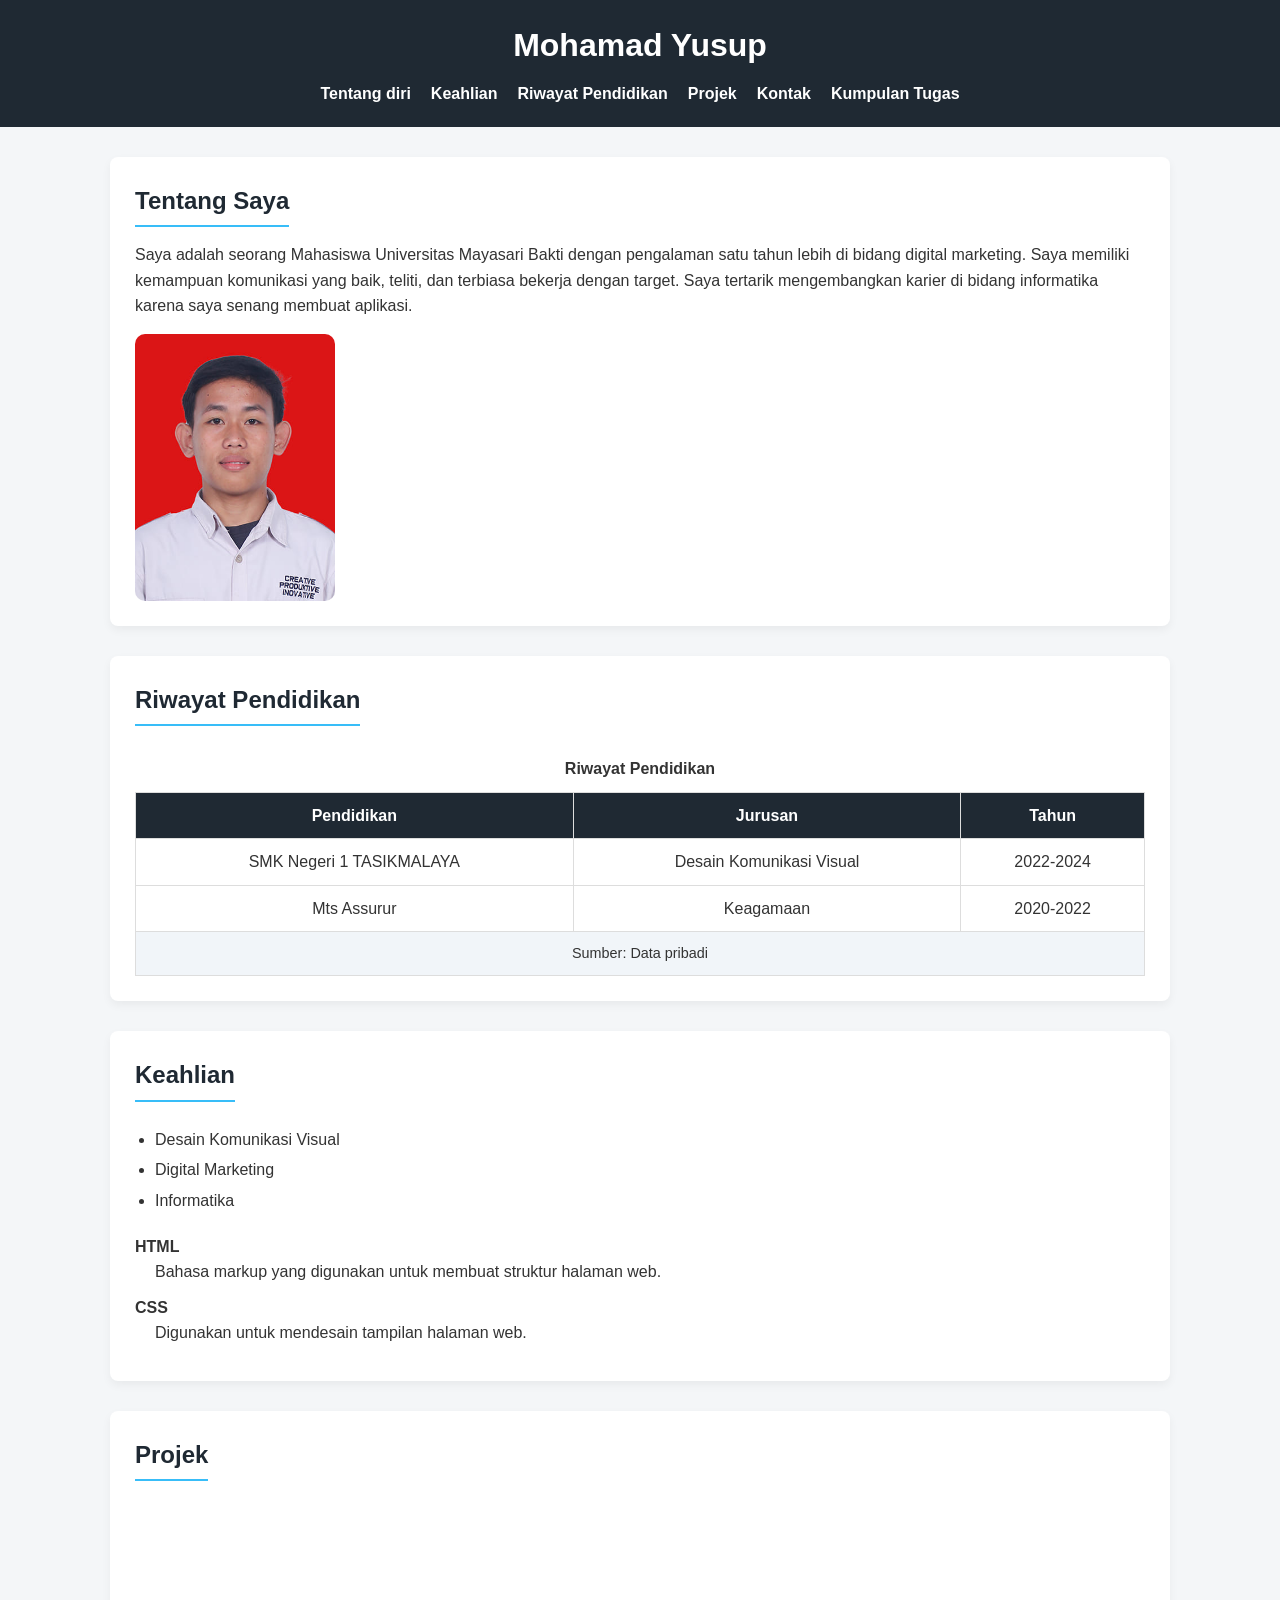
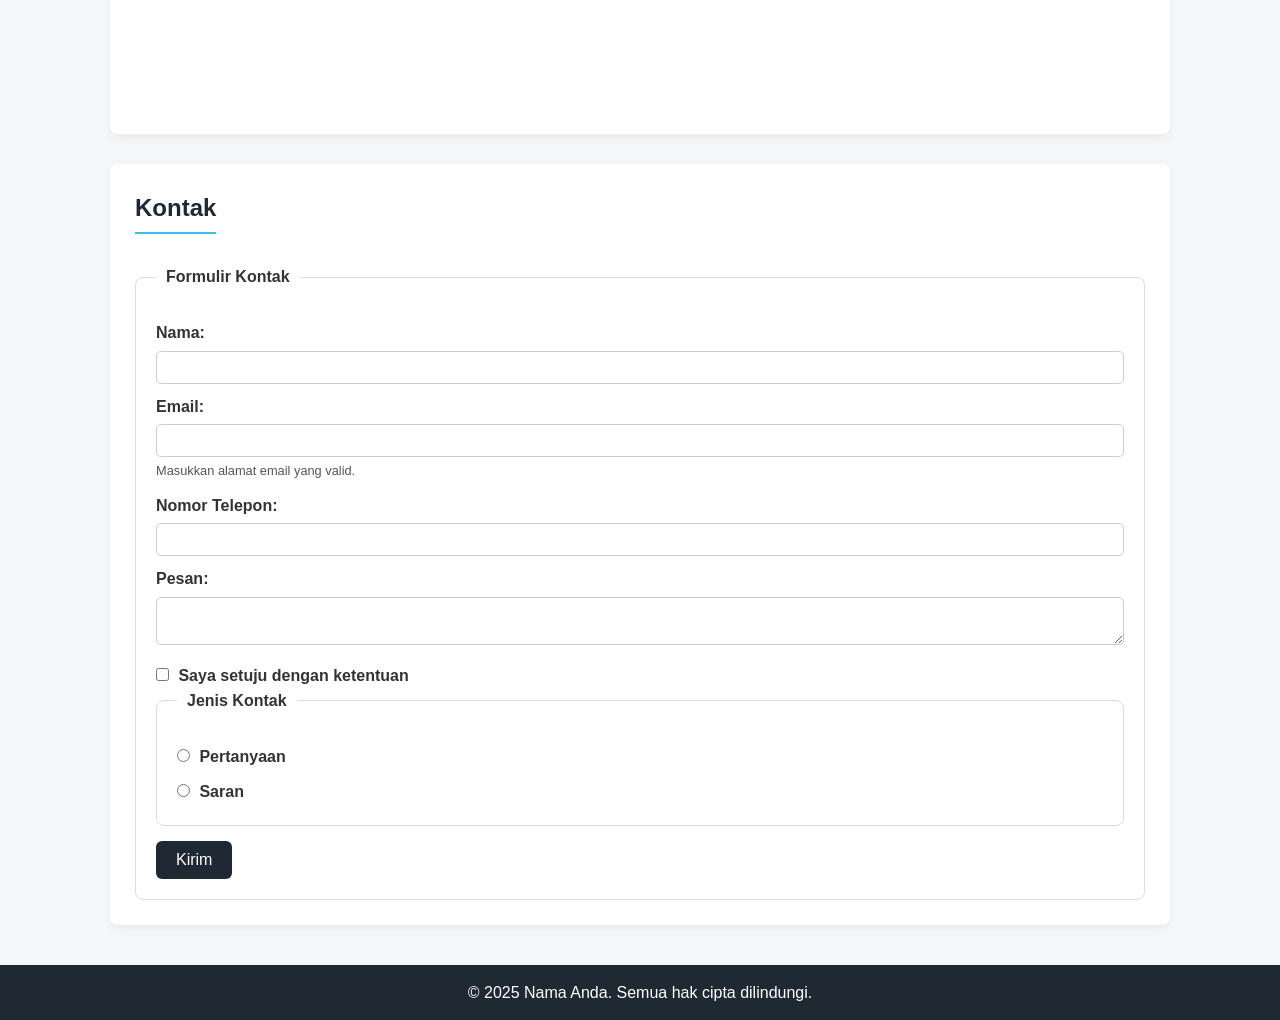
==== commit 9c026780: "Update index.html" ====
--- a/index.html
+++ b/index.html
@@ -10,7 +10,7 @@
      
 </head>
 <body>
-<link rel="stylesheet" href="/stylecss2.css">
+<link rel="stylesheet" href="stylecss2.css">
 <header>
     <h1>Mohamad Yusup</h1>
     <nav>
@@ -31,7 +31,7 @@
     <section id="about">
         <h2>Tentang Saya</h2>
         <p>Saya adalah seorang Mahasiswa Universitas Mayasari Bakti dengan pengalaman satu tahun lebih di bidang digital marketing. Saya memiliki kemampuan komunikasi yang baik, teliti, dan terbiasa bekerja dengan target. Saya tertarik mengembangkan karier di bidang informatika karena saya senang membuat aplikasi.</p>
-        <img src="images/yusup.jpg" alt="Foto diri saya" />
+        <img src="yusup.jpg" alt="Foto diri saya" />
     </section>
 
     <!-- Riwayat Pendidikan -->
@@ -151,3 +151,5 @@
 
 </body>
 </html>
+
+
